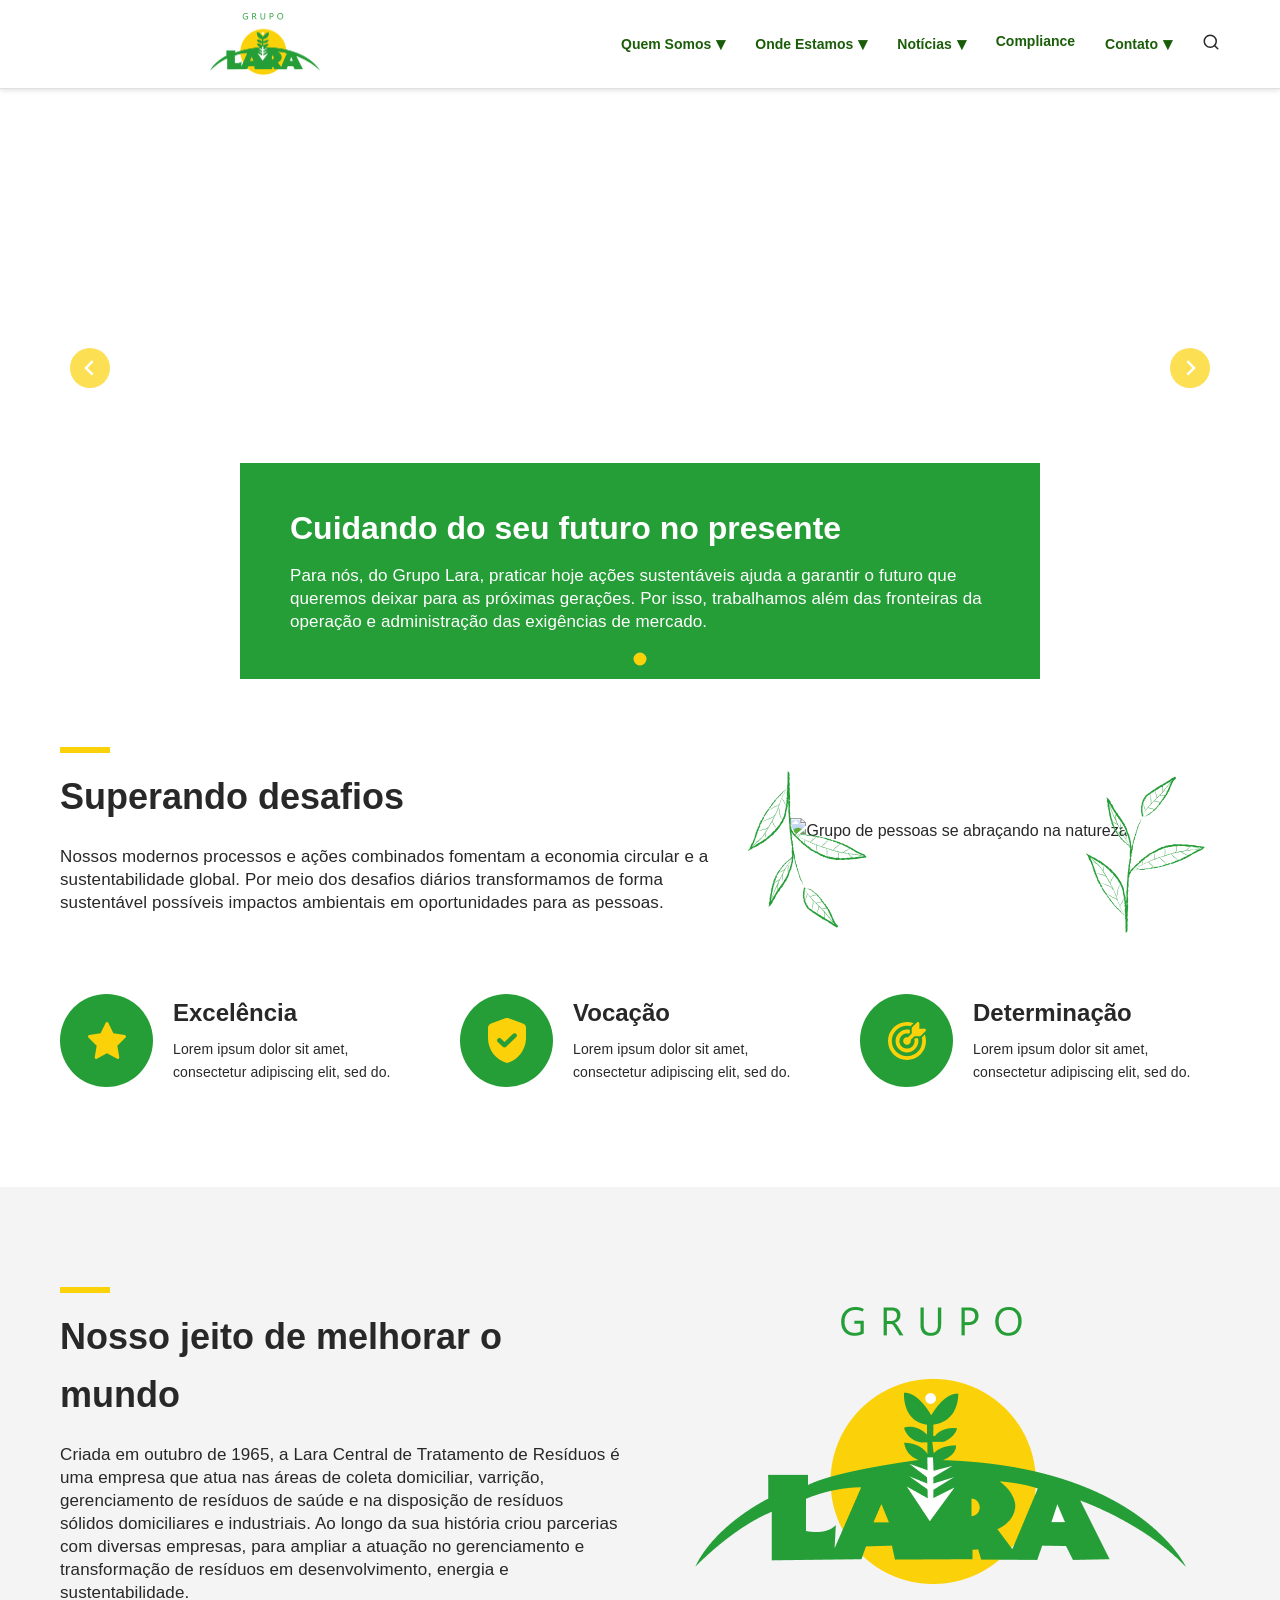
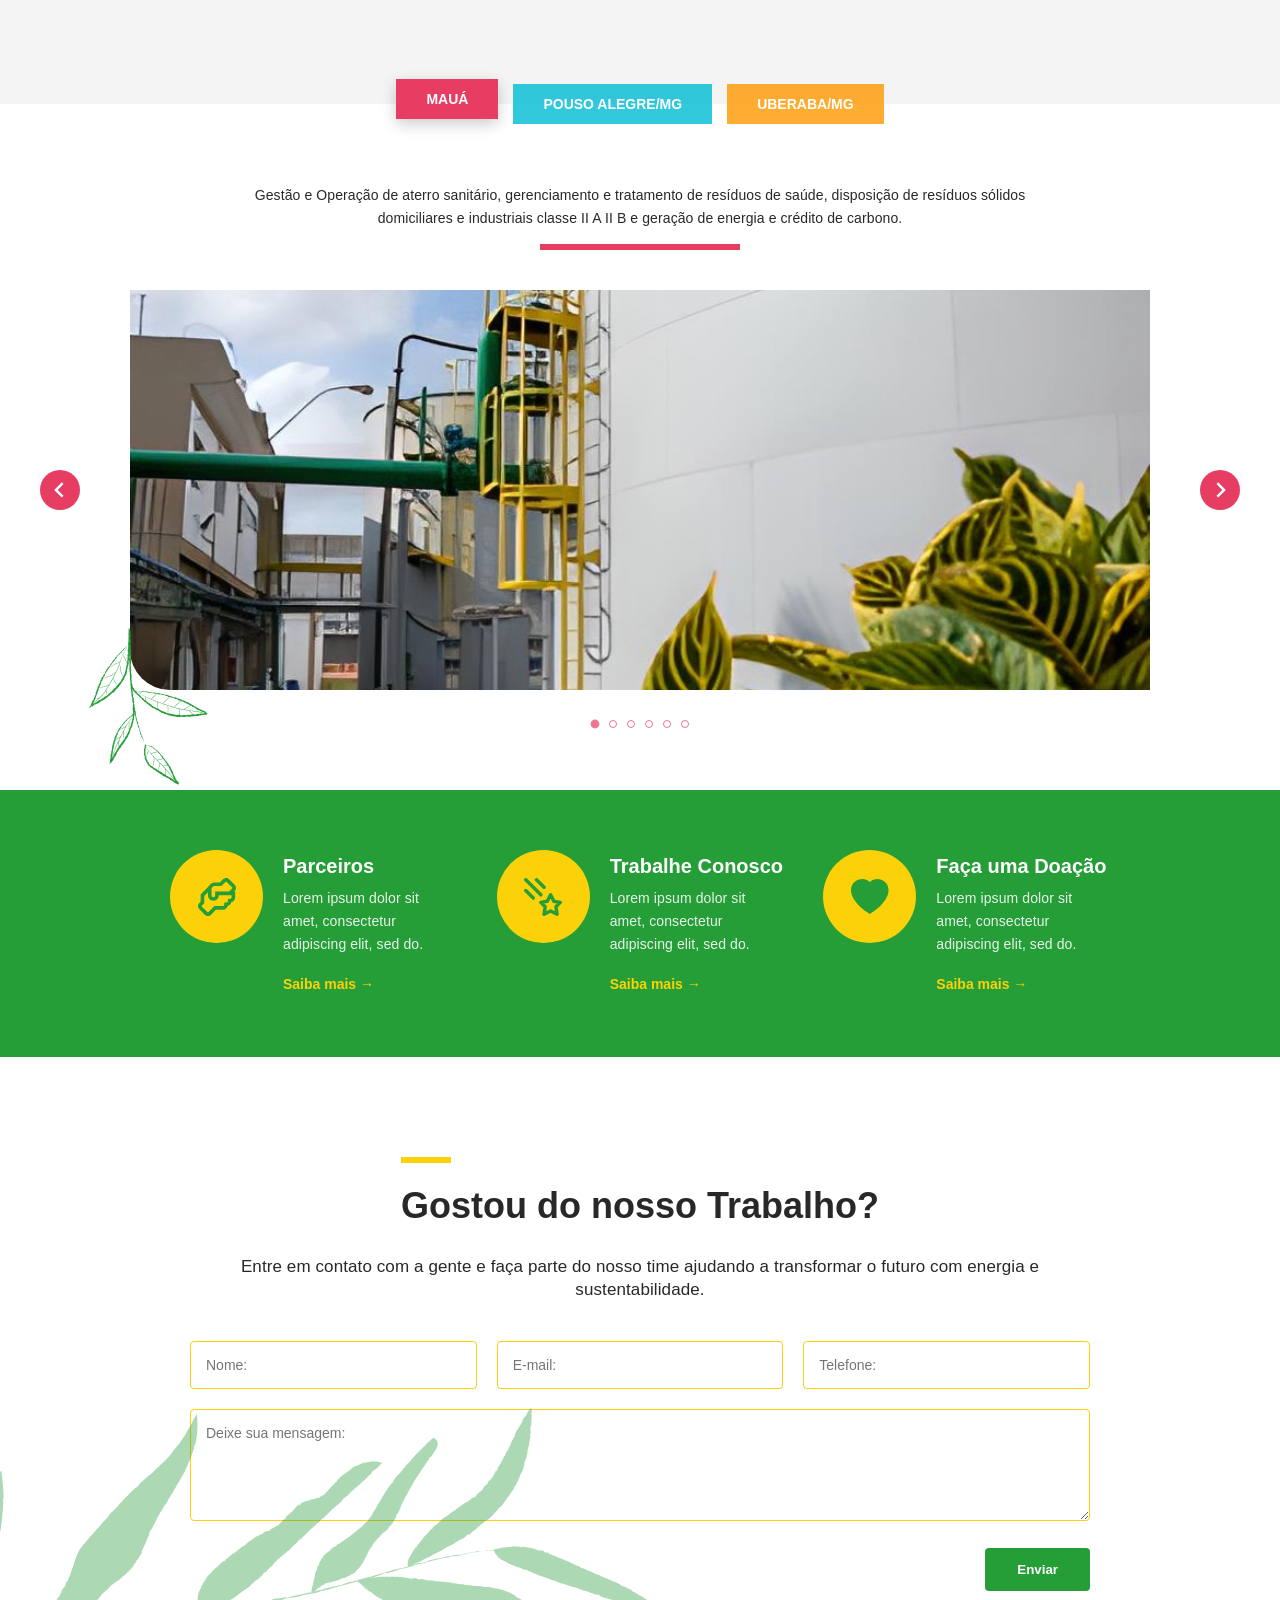
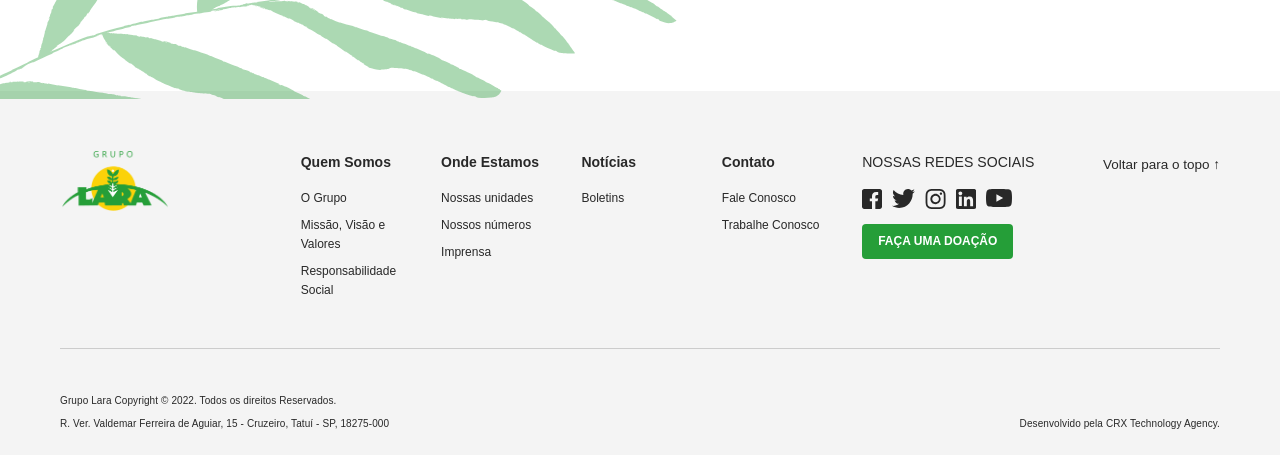
==== index.html @ 9e7e77ca "consertando links relativos" ====
<!DOCTYPE html>
<html lang="pt-BR">

<head>
  <meta charset="UTF-8">
  <meta name="viewport" content="width=device-width, initial-scale=1.0">
  <meta name="description" content="Grupo Lara - Sustentabilidade e energia">
  <title>Grupo Lara | Cuidando do seu futuro no presente</title>
  <link rel="preconnect" href="https://fonts.googleapis.com">
  <link rel="preconnect" href="https://fonts.gstatic.com" crossorigin>
  <link href="https://fonts.googleapis.com/css2?family=Inter:wght@400;600;700;800&display=swap" rel="stylesheet">
  <link rel="stylesheet" href="https://cdn.jsdelivr.net/npm/@splidejs/splide@4.1.4/dist/css/splide.min.css">
  <link rel="stylesheet" href="/assets/css/main.css">
</head>

<body>
  <header class="header">
    <div class="container header__container">
      <a href="#" class="header__logo-link">
        <img src="/assets/img/png/image.png" alt="Logo Grupo Lara" class="header__logo">
      </a>
      <div class="header__actions">
        <nav class="nav">
          <ul class="nav__list">
            <li class="nav__item"><a href="#" class="nav__link">Quem Somos <span class="nav__caret">▾</span></a></li>
            <li class="nav__item"><a href="#" class="nav__link">Onde Estamos <span class="nav__caret">▾</span></a></li>
            <li class="nav__item"><a href="#" class="nav__link">Notícias <span class="nav__caret">▾</span></a></li>
            <li class="nav__item"><a href="#" class="nav__link">Compliance</a></li>
            <li class="nav__item"><a href="#" class="nav__link">Contato <span class="nav__caret">▾</span></a></li>
          </ul>
        </nav>

        <button class="header__search" aria-label="Buscar no site">
          <svg width="18" height="18" viewBox="0 0 24 24" fill="none" stroke="currentColor" stroke-width="2"
            stroke-linecap="round" stroke-linejoin="round">
            <circle cx="11" cy="11" r="8"></circle>
            <line x1="21" y1="21" x2="16.65" y2="16.65"></line>
          </svg>
        </button>

        <button class="header__menu-toggle" aria-label="Abrir menu de navegação" aria-expanded="false"
          aria-controls="main-navigation" id="menu-toggle">
          <div class="hamburger-box">
            <span class="hamburger-line"></span>
            <span class="hamburger-line"></span>
            <span class="hamburger-line"></span>
          </div>
        </button>
      </div>
    </div>
  </header>

  <main>
    <section class="hero" aria-label="Destaques Principais">
      <div class="splide" id="hero-slider">
        <div class="splide__track">
          <ul class="splide__list">
            <li class="splide__slide hero__slide">
              <video fetchpriority="high" loading="eager" class="hero__image" width="1440" height="550" autoplay muted
                loop playsinline <source src="/assets/img/movie/lara-group-movie.mp4" type="video/mp4">
              </video>
              <div class="hero__box">
                <h2 class="hero__title">Cuidando do seu futuro no presente</h2>
                <p class="hero__text">Para nós, do Grupo Lara, praticar hoje ações sustentáveis ajuda a garantir o
                  futuro que queremos deixar para as próximas gerações. Por isso, trabalhamos além das fronteiras da
                  operação e administração das exigências de mercado.</p>
              </div>
            </li>
          </ul>
        </div>
      </div>
    </section>

    <section class="challenges section">
      <div class="container">
        <div class="challenges__top">
          <div class="challenges__info">
            <h2 class="section-title">Superando desafios</h2>
            <p class="section-text">
              Nossos modernos processos e ações combinados fomentam a economia circular e a sustentabilidade global.
              Por meio dos desafios diários transformamos de forma sustentável possíveis impactos ambientais em
              oportunidades para as pessoas.
            </p>
          </div>

          <div class="challenges__image-wrapper">
            <div class="challenges__image">
              <img src="/assets/img/gif/gif_lara_grupo.gif" alt="Grupo de pessoas se abraçando na natureza"
                class="challenges__main-img">
              <img src="/assets/img/svg/sheets.svg" alt="" class="leaf leaf--top-right">
              <img src="/assets/img/svg/sheets.svg" alt="" class="leaf leaf--bottom-left">
            </div>
          </div>
        </div>
        <div class="challenges__grid">
          <article class="feature-card">
            <div class="feature-card__icon">
              <img src="/assets/img/svg/starIcon.svg" alt="Ícone Estrela">
            </div>
            <div class="feature-card__content">
              <h3 class="feature-card__title">Excelência</h3>
              <p class="feature-card__text">Lorem ipsum dolor sit amet, consectetur adipiscing elit, sed do.</p>
            </div>
          </article>

          <article class="feature-card">
            <div class="feature-card__icon">
              <img src="/assets/img/svg/vocation.svg" alt="Ícone Vocação">
            </div>
            <div class="feature-card__content">
              <h3 class="feature-card__title">Vocação</h3>
              <p class="feature-card__text">Lorem ipsum dolor sit amet, consectetur adipiscing elit, sed do.</p>
            </div>
          </article>

          <article class="feature-card">
            <div class="feature-card__icon">
              <img src="/assets/img/svg/determination.svg" alt="Ícone Determinação">
            </div>
            <div class="feature-card__content">
              <h3 class="feature-card__title">Determinação</h3>
              <p class="feature-card__text">Lorem ipsum dolor sit amet, consectetur adipiscing elit, sed do.</p>
            </div>
          </article>

        </div>
      </div>
    </section>

    <section class="about section">
      <div class="about__grid container">
        <div class="about__content">
          <h2 class="section-title">Nosso jeito de melhorar o mundo</h2>
          <p class="section-text">Criada em outubro de 1965, a Lara Central de Tratamento de Resíduos é uma empresa que
            atua nas áreas de coleta domiciliar, varrição, gerenciamento de resíduos de saúde e na disposição de
            resíduos sólidos domiciliares e industriais. Ao longo da sua história criou parcerias com diversas empresas,
            para ampliar a atuação no gerenciamento e transformação de resíduos em desenvolvimento, energia e
            sustentabilidade.</p>
        </div>
        <div class="about__logo">
          <img src="/assets/img/png/grupo_lara.png" alt="Ilustração do Logo Lara">
        </div>
      </div>
    </section>

    <section class="locations">

      <div class="locations__tabs">
        <button class="locations__tab locations__tab--pink active" data-target="maua">MAUÁ</button>
        <button class="locations__tab locations__tab--blue" data-target="pouso">POUSO ALEGRE/MG</button>
        <button class="locations__tab locations__tab--orange" data-target="uberaba">UBERABA/MG</button>
      </div>

      <div class="container">

        <div class="locations__content active" id="maua">
          <p class="locations__desc">Gestão e Operação de aterro sanitário, gerenciamento e tratamento de resíduos de
            saúde, disposição de resíduos sólidos domiciliares e industriais classe II A II B e geração de energia e
            crédito de carbono.</p>

          <div class="splide locations__slider" id="slider-maua">
            <div class="splide__track">
              <ul class="splide__list">
                <li class="splide__slide"><img src="/assets/img/png/fabrica_maua.jpg" alt="Tubulações da usina"></li>
                <li class="splide__slide"><img src="/assets/img/png/fabrica_maua.jpg" alt="Tubulações da usina"></li>
                <li class="splide__slide"><img src="/assets/img/png/fabrica_maua.jpg" alt="Tubulações da usina"></li>
                <li class="splide__slide"><img src="/assets/img/png/fabrica_maua.jpg" alt="Tubulações da usina"></li>
                <li class="splide__slide"><img src="/assets/img/png/fabrica_maua.jpg" alt="Tubulações da usina"></li>
                <li class="splide__slide"><img src="/assets/img/png/fabrica_maua.jpg" alt="Tubulações da usina"></li>

              </ul>

            </div>
          </div>
        </div>

        <div class="locations__content" id="pouso">
          <p class="locations__desc">Texto descritivo sobre as operações e instalações da unidade de Pouso Alegre,
            detalhando os processos sustentáveis.</p>

          <div class="splide locations__slider" id="slider-pouso">
            <div class="splide__track">
              <ul class="splide__list">
                <li class="splide__slide"><img src="/assets/img/png/fabrica_maua.jpg" alt="Usina Pouso Alegre 1"></li>
                <li class="splide__slide"><img src="/assets/img/png/fabrica_maua.jpg" alt="Usina Pouso Alegre 1"></li>
                <li class="splide__slide"><img src="/assets/img/png/fabrica_maua.jpg" alt="Usina Pouso Alegre 1"></li>
                <li class="splide__slide"><img src="/assets/img/png/fabrica_maua.jpg" alt="Usina Pouso Alegre 1"></li>
                <li class="splide__slide"><img src="/assets/img/png/fabrica_maua.jpg" alt="Usina Pouso Alegre 1"></li>
                <li class="splide__slide"><img src="/assets/img/png/fabrica_maua.jpg" alt="Usina Pouso Alegre 1"></li>
              </ul>
            </div>
          </div>
        </div>

        <div class="locations__content" id="uberaba">
          <p class="locations__desc">Texto descritivo sobre a infraestrutura da unidade de Uberaba, focada em inovação e
            tratamento de resíduos.</p>

          <div class="splide locations__slider" id="slider-uberaba">
            <div class="splide__track">
              <ul class="splide__list">
                <li class="splide__slide"><img src="/assets/img/png/fabrica_maua.jpg" alt="Usina Uberaba 1"></li>
                <li class="splide__slide"><img src="/assets/img/png/fabrica_maua.jpg" alt="Usina Uberaba 1"></li>
                <li class="splide__slide"><img src="/assets/img/png/fabrica_maua.jpg" alt="Usina Uberaba 1"></li>
                <li class="splide__slide"><img src="/assets/img/png/fabrica_maua.jpg" alt="Usina Uberaba 1"></li>
                <li class="splide__slide"><img src="/assets/img/png/fabrica_maua.jpg" alt="Usina Uberaba 1"></li>
              </ul>
            </div>
          </div>
        </div>
        <img src="/assets/img/svg/sheets.svg" alt="" class="leaf leaf--locations">

      </div>
    </section>

    <section class="actions">
      <div class="container actions__grid">
        <article class="action-card">
          <div class="action-card__icon feature-card__icon"><img src="/assets/img/svg/partners.svg"></div>
          <div class="action-card__content">
            <h3 class="action-card__title">Parceiros</h3>
            <p class="action-card__text">Lorem ipsum dolor sit amet, consectetur adipiscing elit, sed do.</p>
            <a href="#" class="action-card__link">Saiba mais →</a>
          </div>
        </article>

        <article class="action-card">
          <div class="action-card__icon feature-card__icon"><img src="/assets/img/svg/work-with-us.svg"></div>
          <div class="action-card__content">
            <h3 class="action-card__title">Trabalhe Conosco</h3>
            <p class="action-card__text">Lorem ipsum dolor sit amet, consectetur adipiscing elit, sed do.</p>
            <a href="#" class="action-card__link">Saiba mais →</a>
          </div>
        </article>

        <article class="action-card">
          <div class="action-card__icon feature-card__icon"><img src="/assets/img/svg/heart.svg"></div>
          <div class="action-card__content">
            <h3 class="action-card__title">Faça uma Doação</h3>
            <p class="action-card__text">Lorem ipsum dolor sit amet, consectetur adipiscing elit, sed do.</p>
            <a href="#" class="action-card__link">Saiba mais →</a>
          </div>
        </article>
      </div>
    </section>

    <section class="contact section container">

      <div class="contact__header">

        <h2 class="section-title section-title--center">Gostou do nosso Trabalho?</h2>
        <p class="section-text section-text--center">Entre em contato com a gente e faça parte do nosso time ajudando a
          transformar o futuro com energia e sustentabilidade.</p>
      </div>

      <div class="form__wrapper">
        <img src="/assets/img/svg/big-leaf.svg" alt="folha verde de fundo" class="leaf--form-bg">


        <form action="#" class="form" aria-label="Formulário de contato">
          <div class="form__row">
            <input type="text" class="form__input" placeholder="Nome:" required aria-label="Seu nome">
            <input type="email" class="form__input" placeholder="E-mail:" required aria-label="Seu email">
            <input type="tel" class="form__input" placeholder="Telefone:" aria-label="Seu telefone">
          </div>
          <textarea class="form__textarea" placeholder="Deixe sua mensagem:" rows="5" required
            aria-label="Sua mensagem"></textarea>
          <div class="form__footer">
            <button type="submit" class="button button--primary">Enviar</button>
          </div>
        </form>

      </div>

    </section>
  </main>

  <footer class="footer">
    <div class="container">
      <div class="footer__grid">
        <div class="footer__brand">
          <img src="/assets/img/png/image.png" alt="Logo Lara" class="footer__logo">
        </div>

        <div class="footer__nav">
          <h4 class="footer__title">Quem Somos</h4>
          <ul class="footer__list">
            <li><a href="#">O Grupo</a></li>
            <li><a href="#">Missão, Visão e Valores</a></li>
            <li><a href="#">Responsabilidade Social</a></li>
          </ul>
        </div>

        <div class="footer__nav">
          <h4 class="footer__title">Onde Estamos</h4>
          <ul class="footer__list">
            <li><a href="#">Nossas unidades</a></li>
            <li><a href="#">Nossos números</a></li>
            <li><a href="#">Imprensa</a></li>
          </ul>
        </div>

        <div class="footer__nav">
          <h4 class="footer__title">Notícias</h4>
          <ul class="footer__list">
            <li><a href="#">Boletins</a></li>
          </ul>
        </div>

        <div class="footer__nav">
          <h4 class="footer__title">Contato</h4>
          <ul class="footer__list">
            <li><a href="#">Fale Conosco</a></li>
            <li><a href="#">Trabalhe Conosco</a></li>
          </ul>
        </div>

        <div class="footer__social">
          <h4 class="footer__title footer__title--semi">NOSSAS REDES SOCIAIS</h4>
          <div class="footer__icons">
            <a href="#" aria-label="Facebook"><img src="/assets/img/social-media/facebook.svg" alt="logo facebook"
                srcset=""></img></a>
            <a href="#" aria-label="Twitter"><img src="/assets/img/social-media/twitter.svg" alt="logo twitter"
                srcset=""></img></a>
            <a href="#" aria-label="Instagram"><img src="/assets/img/social-media/instagram.svg" alt="logo instagram"
                srcset=""></img></a>
            <a href="#" aria-label="LinkedIn"><img src="/assets/img/social-media/linkedin.svg" alt="logo linkedin"
                srcset=""></img></a>
            <a href="#" aria-label="YouTube"><img src="/assets/img/social-media/youtube.svg" alt="logo youtube"
                srcset=""></img></a>
          </div>
          <a href="#" class="button button--primary button--small">FAÇA UMA DOAÇÃO</a>
        </div>

        <div class="footer__top">
          <a href="#" class="footer__back-top">Voltar para o topo ↑</a>
        </div>
      </div>

      <div class=" footer__bottom">
        <p>Grupo Lara Copyright © 2022. Todos os direitos Reservados.<br>R. Ver. Valdemar Ferreira de Aguiar, 15 -
          Cruzeiro, Tatuí - SP, 18275-000</p>
        <p>Desenvolvido pela CRX Technology Agency.</p>
      </div>
    </div>
  </footer>

  <script src="https://cdn.jsdelivr.net/npm/@splidejs/splide@4.1.4/dist/js/splide.min.js"></script>
  <script src="/assets/js/main.js"></script>
  <script src="/assets/js/toggle.js"></script>
  <script src="/assets/js/backToTop.js"></script>
</body>

</html>
---- assets/css/main.css ----
@charset "UTF-8";
* {
  margin: 0;
  padding: 0;
  box-sizing: border-box;
}

html {
  font-size: 62.5%;
  scroll-behavior: smooth;
  overflow-x: clip;
}

img {
  max-width: 100%;
  height: auto;
  display: block;
}

a {
  text-decoration: none;
  color: inherit;
}

ul {
  list-style: none;
}

.container {
  width: 100%;
  max-width: 1200px;
  margin: 0 auto;
  padding: 0 2rem;
}

.section {
  /* Usamos padding-top e padding-bottom em vez da abreviação para não zerar as laterais */
  padding-top: 6rem;
  padding-bottom: 6rem;
}
@media (min-width: 992px) {
  .section {
    padding-top: 10rem;
    padding-bottom: 10rem;
  }
}

body {
  font-family: "Segoe UI", Tahoma, Geneva, Verdana, sans-serif;
  font-size: 1.6rem;
  color: #282828;
  background-color: #FFFFFF;
  line-height: 1.6;
}

p {
  font-family: "Segoe UI", Tahoma, Geneva, Verdana, sans-serif;
  font-size: 1.7rem;
  font-weight: 400;
  line-height: 2.3rem;
  letter-spacing: 0.01rem;
  font-style: normal;
  color: #282828;
}

.section-title {
  font-size: 2.8rem;
  font-weight: 800;
  color: #282828;
  margin-bottom: 2rem;
  position: relative;
}
.section-title::before {
  content: "";
  display: block;
  width: 5rem;
  height: 0.6rem;
  background-color: #FBD209;
  margin-bottom: 1.5rem;
}
.section-title--center {
  text-align: center;
}
.section-title--center::before {
  margin: 0 auto 1.5rem;
}
@media (min-width: 992px) {
  .section-title {
    font-size: 3.6rem;
  }
}

.section-text {
  font-family: "Segoe UI", Tahoma, Geneva, Verdana, sans-serif;
  font-size: 1.7rem;
  font-weight: 400;
  line-height: 2.3rem;
  letter-spacing: 0.01rem;
  font-style: normal;
  color: #282828;
}
.section-text--center {
  text-align: center;
  max-width: 80rem;
  margin: 0 auto;
}

.header {
  border-bottom: 1px solid #E0E0E0;
  background-color: #FFFFFF;
  height: 8.9rem;
  width: 100%;
  display: flex;
  align-items: center;
  position: sticky;
  top: 0;
  z-index: 1000;
  box-shadow: 0 2px 4px rgba(0, 0, 0, 0.1);
}
.header__container {
  width: 100%;
  display: flex;
  justify-content: space-between;
  align-items: center;
}
.header__logo {
  width: 11rem;
  height: 6.2rem;
  object-fit: contain;
  margin-left: 15rem;
}
@media (max-width: 996px) {
  .header__logo {
    margin-left: 5rem;
  }
}
.header__actions {
  display: flex;
  align-items: center;
  gap: 3rem;
}
.header__menu-toggle {
  display: block;
  background: none;
  border: none;
  cursor: pointer;
  padding: 0;
}
@media (min-width: 992px) {
  .header__menu-toggle {
    display: none;
  }
}
.header .hamburger-box {
  width: 2.5rem;
  height: 1.8rem;
  display: flex;
  flex-direction: column;
  justify-content: space-between;
}
.header .hamburger-line {
  width: 100%;
  height: 3px;
  background-color: #1A5D09;
  border-radius: 4px;
}
.header .nav {
  display: none;
  position: absolute;
  top: 8.9rem;
  left: 0;
  width: 100%;
  background-color: #FFFFFF;
  padding: 2rem;
  box-shadow: 0 4px 6px rgba(0, 0, 0, 0.1);
}
.header .nav.is-active {
  display: block;
}
@media (min-width: 992px) {
  .header .nav {
    display: block;
    position: static;
    padding: 0;
    box-shadow: none;
    width: auto;
  }
}
.header .nav__list {
  display: flex;
  flex-direction: column;
  gap: 2rem;
}
@media (min-width: 992px) {
  .header .nav__list {
    flex-direction: row;
    gap: 3rem;
  }
}
.header .nav__link {
  font-family: "Segoe UI", Tahoma, Geneva, Verdana, sans-serif;
  font-size: 1.4rem;
  font-weight: 700;
  color: #1A5D09;
  display: flex;
  align-items: center;
  gap: 0.5rem;
}
.header .nav__caret {
  font-size: 1.8rem;
}
.header__search {
  background: transparent;
  border: none;
  cursor: pointer;
  color: #282828;
  display: none;
}
@media (min-width: 992px) {
  .header__search {
    display: block;
  }
}

.button {
  display: inline-block;
  padding: 1.4rem 3.2rem;
  font-weight: 700;
  border: none;
  border-radius: 0.4rem;
  cursor: pointer;
  transition: all 0.3s ease;
}
.button--primary {
  background-color: #259E38;
  color: #FFFFFF;
}
.button--primary:hover {
  background-color: rgb(33.3, 142.2, 50.4);
}
.button--small {
  padding: 0.8rem 1.6rem;
  font-size: 1.2rem;
}

/* ==========================================
   HERO SLIDER 
   ========================================== */
.hero {
  position: relative;
  overflow-x: clip;
  overflow-y: visible;
}

.hero .splide__track {
  overflow: visible;
}

.hero .splide__pagination {
  bottom: -3rem !important;
  padding-bottom: 1rem;
  display: flex !important;
  gap: 1rem;
  z-index: 20;
}
.hero .splide__pagination__page {
  background: transparent !important;
  border: 2px solid #FBD209 !important;
  width: 1rem !important;
  height: 1rem !important;
  opacity: 1 !important;
  transition: all 0.3s ease;
}
.hero .splide__pagination__page.is-active {
  background: #FBD209 !important;
  transform: scale(1.3);
  border-color: #FBD209 !important;
}

.hero .splide__arrow {
  position: absolute;
  top: 50%;
  transform: translateY(-50%);
  z-index: 100;
  background-color: #FBD209;
  width: 4rem;
  height: 4rem;
}
.hero .splide__arrow svg {
  fill: #FFFFFF;
}

.hero .splide__arrow--prev {
  left: 1rem;
}

.hero .splide__arrow--next {
  right: 1rem;
}

.hero__slide {
  position: relative;
}

.hero__image {
  width: 100%;
  object-fit: cover;
}

@media (min-width: 992px) {
  .hero__image {
    height: 55rem;
  }
  .hero .splide__arrow--prev {
    left: 7rem;
  }
  .hero .splide__arrow--next {
    right: 7rem;
  }
}
.hero__box {
  position: absolute;
  left: 50%;
  transform: translateX(-50%);
  bottom: -3rem;
  top: auto;
  width: 80%;
  max-width: 50rem;
  background-color: #259E38;
  padding: 3rem;
  color: #FFFFFF;
  z-index: 10;
  text-align: center;
}

@media (min-width: 992px) {
  .hero__box {
    bottom: auto;
    top: 37.4rem;
    width: 80rem;
    max-width: none;
    min-height: 21.6rem;
    padding: 4rem 5rem;
    text-align: left;
  }
}
.hero__title {
  font-size: 2.2rem;
  margin-bottom: 1rem;
}

@media (min-width: 992px) {
  .hero__title {
    font-size: 3.2rem;
  }
}
.hero__text {
  font-size: 1.4rem;
  color: #FFFFFF;
}

@media (min-width: 992px) {
  .hero__text {
    font-size: 1.7rem;
  }
}
.feature-card {
  display: flex;
  align-items: flex-start;
  gap: 2rem;
}
.feature-card__icon {
  width: 9.3rem;
  height: 9.3rem;
  border-radius: 50%;
  display: flex;
  align-items: center;
  justify-content: center;
  font-size: 2.4rem;
  color: #FFFFFF;
  flex-shrink: 0;
  background-color: #259E38;
}
@media (max-width: 720px) {
  .feature-card__icon {
    width: 6rem;
    height: 6rem;
  }
}
.feature-card__icon img {
  width: 3.8rem;
  height: auto;
  display: block;
}
@media (max-width: 720px) {
  .feature-card__icon img {
    width: 2.8rem;
    height: 2.8rem;
  }
}
.feature-card__title {
  font-size: 2.4rem;
  color: #282828;
  margin-bottom: 0.5rem;
}
.feature-card__text {
  font-size: 1.4rem;
}

.actions {
  background-color: #259E38;
  padding: 6rem 15rem;
}
.actions__grid {
  display: grid;
  grid-template-columns: 1fr;
  gap: 4rem;
}
@media (min-width: 992px) {
  .actions__grid {
    grid-template-columns: repeat(3, 1fr);
  }
}
@media (max-width: 960px) {
  .actions {
    padding: 6rem 0;
  }
}

.action-card {
  display: flex;
  align-items: flex-start;
  gap: 2rem;
  color: #FFFFFF;
}
.action-card__icon {
  width: 9.3rem;
  height: 9.3rem;
  background-color: #FBD209;
  border-radius: 50%;
  display: flex;
  align-items: center;
  justify-content: center;
  font-size: 1rem;
  flex-shrink: 0;
}
@media (max-width: 960px) {
  .action-card__icon {
    width: 6rem;
    height: 6rem;
  }
}
.action-card__title {
  font-size: 2rem;
  margin-bottom: 0.5rem;
}
.action-card__text {
  font-size: 1.4rem;
  margin-bottom: 1.5rem;
  opacity: 0.9;
  color: #FFFFFF;
}
.action-card__link {
  font-size: 1.4rem;
  font-weight: 700;
  padding-bottom: 0.2rem;
  color: #FBD209;
}

.locations {
  background-color: #FFFFFF;
  padding-top: 0;
  padding-bottom: 10rem;
  overflow: visible !important;
  position: relative;
  z-index: 100 !important;
  overflow: visible !important;
}
.locations__content#maua {
  --current-color: #E73D63;
}
.locations__content#pouso {
  --current-color: #00BCD4;
}
.locations__content#uberaba {
  --current-color: #FF9800;
}
.locations__tabs {
  display: flex;
  flex-direction: column;
  align-items: center;
  gap: 1.5rem;
  margin-bottom: 4rem;
  transform: translateY(-2rem);
  z-index: 110 !important;
  position: relative;
}
@media (min-width: 768px) {
  .locations__tabs {
    flex-direction: row;
    justify-content: center;
  }
}
.locations__tab {
  padding: 1.2rem 3rem;
  border: none;
  color: #FFFFFF;
  font-weight: 700;
  font-family: "Segoe UI", Tahoma, Geneva, Verdana, sans-serif;
  font-size: 1.4rem;
  text-transform: uppercase;
  cursor: pointer;
  transition: all 0.3s ease;
  opacity: 0.8;
  width: 100%;
  max-width: 35rem;
}
@media (min-width: 768px) {
  .locations__tab {
    width: auto;
  }
}
.locations__tab.active {
  opacity: 1;
  transform: translateY(-0.5rem);
  box-shadow: 0 0.5rem 1.5rem rgba(0, 0, 0, 0.2);
}
.locations__tab--pink {
  background-color: #E73D63;
}
.locations__tab--blue {
  background-color: #00BCD4;
}
.locations__tab--orange {
  background-color: #FF9800;
}
.locations__content {
  display: none;
  text-align: center;
}
.locations__content.active {
  display: block;
  animation: fadeIn 0.5s ease forwards;
}
.locations__desc {
  max-width: 80rem;
  margin: 0 auto 4rem;
  font-size: 1.4rem;
  position: relative;
  padding-bottom: 2rem;
}
.locations__desc::after {
  content: "";
  position: absolute;
  bottom: 0;
  left: 50%;
  transform: translateX(-50%);
  width: 20rem;
  height: 0.6rem;
  background-color: var(--current-color);
}
.locations__slider-wrapper {
  position: relative !important;
  max-width: 80rem;
  margin: 0 auto;
  overflow: visible !important;
}
.locations__slider {
  padding: 0 7rem;
}
.locations__slider img {
  border-bottom-left-radius: 4rem;
  width: 100%;
  height: 40rem;
  object-fit: cover;
  display: block;
}
.locations__slider .splide__arrow {
  background-color: var(--current-color);
  opacity: 1;
  width: 4rem;
  height: 4rem;
  transition: opacity 0.3s ease;
}
.locations__slider .splide__arrow:hover {
  opacity: 0.8;
}
.locations__slider .splide__arrow svg {
  fill: #FFFFFF;
}
.locations__slider .splide__arrow--prev {
  left: -2rem;
}
.locations__slider .splide__arrow--next {
  right: -2rem;
}
.locations__slider .splide__pagination {
  bottom: -4rem;
}
.locations__slider .splide__pagination__page {
  background-color: transparent;
  border: 1px solid var(--current-color);
  margin: 0 0.5rem;
}
.locations__slider .splide__pagination__page.is-active {
  background-color: var(--current-color);
  transform: scale(1.1);
}
@media (max-width: 900px) {
  .locations__slider {
    padding: 0;
  }
  .locations__slider .splide__arrow--prev {
    left: 1rem;
  }
  .locations__slider .splide__arrow--next {
    right: 1rem;
  }
}
.locations .container {
  position: relative !important;
  overflow: visible !important;
}
.locations .leaf--locations {
  position: absolute !important;
  z-index: 20 !important;
  pointer-events: none;
  width: 200px;
  bottom: -120px !important;
  left: 1rem !important;
}
@media (max-width: 900px) {
  .locations .leaf--locations {
    width: 196px !important;
    left: -6.5rem !important;
    bottom: -12rem !important;
  }
}

@keyframes fadeIn {
  from {
    opacity: 0;
    transform: translateY(1rem);
  }
  to {
    opacity: 1;
    transform: translateY(0);
  }
}
.contact__header {
  display: flex;
  flex-direction: column;
  align-items: center;
  text-align: center;
  margin-bottom: 4rem;
}
.contact .section-title {
  padding-top: 2rem;
}
.contact .section-title::before, .contact .section-title::after {
  position: absolute !important;
  left: 0 !important;
  top: 0 !important;
  right: auto;
  transform: none !important;
  margin: 0 !important;
}

.form {
  max-width: 900px;
  margin: 0 auto;
}
.form__row {
  display: grid;
  grid-template-columns: 1fr;
  gap: 2rem;
  margin-bottom: 2rem;
}
@media (min-width: 992px) {
  .form__row {
    grid-template-columns: repeat(3, 1fr);
  }
}
.form__input, .form__textarea {
  width: 100%;
  padding: 1.5rem;
  border: 1px solid #FBD209;
  border-radius: 0.4rem;
  font-family: inherit;
  font-size: 1.4rem;
}
.form__input:focus, .form__textarea:focus {
  outline: none;
  border-color: #259E38;
}
.form__footer {
  text-align: right;
  margin-top: 2rem;
}

.form__wrapper {
  position: relative !important;
  max-width: 900px;
  margin: 0 auto;
  overflow: visible !important;
}

.leaf--form-bg {
  position: absolute;
  top: 50%;
  left: 50%;
  transform: translate(-95%, -20%);
  width: 74.3rem;
  height: auto;
  opacity: 0.7;
  z-index: 0;
}

.footer {
  background-color: #F4F4F4;
  padding: 6rem 0 2rem;
}
.footer__grid {
  display: grid;
  grid-template-columns: 1fr;
  gap: 4rem;
  margin-bottom: 4rem;
  padding-bottom: 4rem;
  border-bottom: 1px solid #CCCCCC;
}
@media (min-width: 992px) {
  .footer__grid {
    grid-template-columns: 2fr 1fr 1fr 1fr 1fr 2fr 1fr;
  }
}
.footer__logo {
  width: 11rem;
  height: 6rem;
  object-fit: contain;
}
.footer__title {
  font-size: 1.4rem;
  color: #282828;
  font-weight: 700;
  margin-bottom: 1.5rem;
}
.footer__title--semi {
  font-size: 1.41rem;
  font-weight: 500;
}
.footer__list li {
  margin-bottom: 0.8rem;
  font-size: 1.2rem;
  color: #282828;
}
.footer__icons {
  display: flex;
  gap: 1rem;
  margin-bottom: 1.5rem;
}
.footer__bottom {
  display: flex;
  flex-direction: column;
  gap: 2rem;
}
.footer__bottom p {
  font-family: "Segoe UI", Tahoma, Geneva, Verdana, sans-serif;
  font-size: 1.7rem;
  font-weight: 400;
  line-height: 2.3rem;
  letter-spacing: 0.01rem;
  font-style: normal;
  font-size: 1rem;
}
@media (min-width: 992px) {
  .footer__bottom {
    flex-direction: row;
    justify-content: space-between;
    align-items: flex-end;
  }
}
.footer__back-top {
  font-size: 1.35rem;
  color: #282828;
  cursor: pointer;
  background: none;
  border: none;
  padding: 0;
  white-space: nowrap;
}

.challenges {
  overflow-x: clip !important;
  overflow-y: hidden !important;
}
.challenges__top {
  display: flex;
  flex-direction: column;
  gap: 4rem;
  margin-bottom: 10rem;
}
@media (min-width: 992px) {
  .challenges__top {
    flex-direction: row;
    align-items: center;
    justify-content: space-between;
    margin-bottom: 8rem;
  }
}
.challenges__image {
  position: relative;
  display: inline-block;
}
.challenges__image-wrapper {
  position: relative !important;
  width: 100%;
  max-width: 537px;
  align-self: center;
  overflow: visible !important;
  display: block;
}
.challenges__image-wrapper .challenges__main-img {
  width: 100%;
  height: auto;
  display: block;
  border-top-right-radius: 2.9rem;
  border-bottom-left-radius: 2.9rem;
  position: relative;
  z-index: 2;
}
.challenges__grid {
  display: grid;
  grid-template-columns: 1fr;
  gap: 3rem;
}
@media (min-width: 992px) {
  .challenges__grid {
    grid-template-columns: repeat(3, 1fr);
    gap: 4rem;
  }
}

.leaf {
  position: absolute !important;
  z-index: 3 !important;
  pointer-events: none;
  width: 180px !important;
  height: auto;
}
.leaf--top-right {
  top: -140px;
  right: 0;
  transform: scaleX(-1) rotate(180deg) translate(55%, -40%) !important;
}
.leaf--bottom-left {
  bottom: -110px !important;
  left: 0;
  transform: translate(-45%);
}

.about {
  background-color: #F4F4F4;
  position: relative;
  z-index: 1;
}
.about__grid {
  display: flex;
  flex-direction: column;
  gap: 4rem;
  align-items: center;
}
@media (min-width: 992px) {
  .about__grid {
    flex-direction: row;
  }
}
.about__content {
  flex: 1;
}
.about__logo {
  flex: 1;
  display: flex;
  justify-content: center;
}

/*# sourceMappingURL=main.css.map */
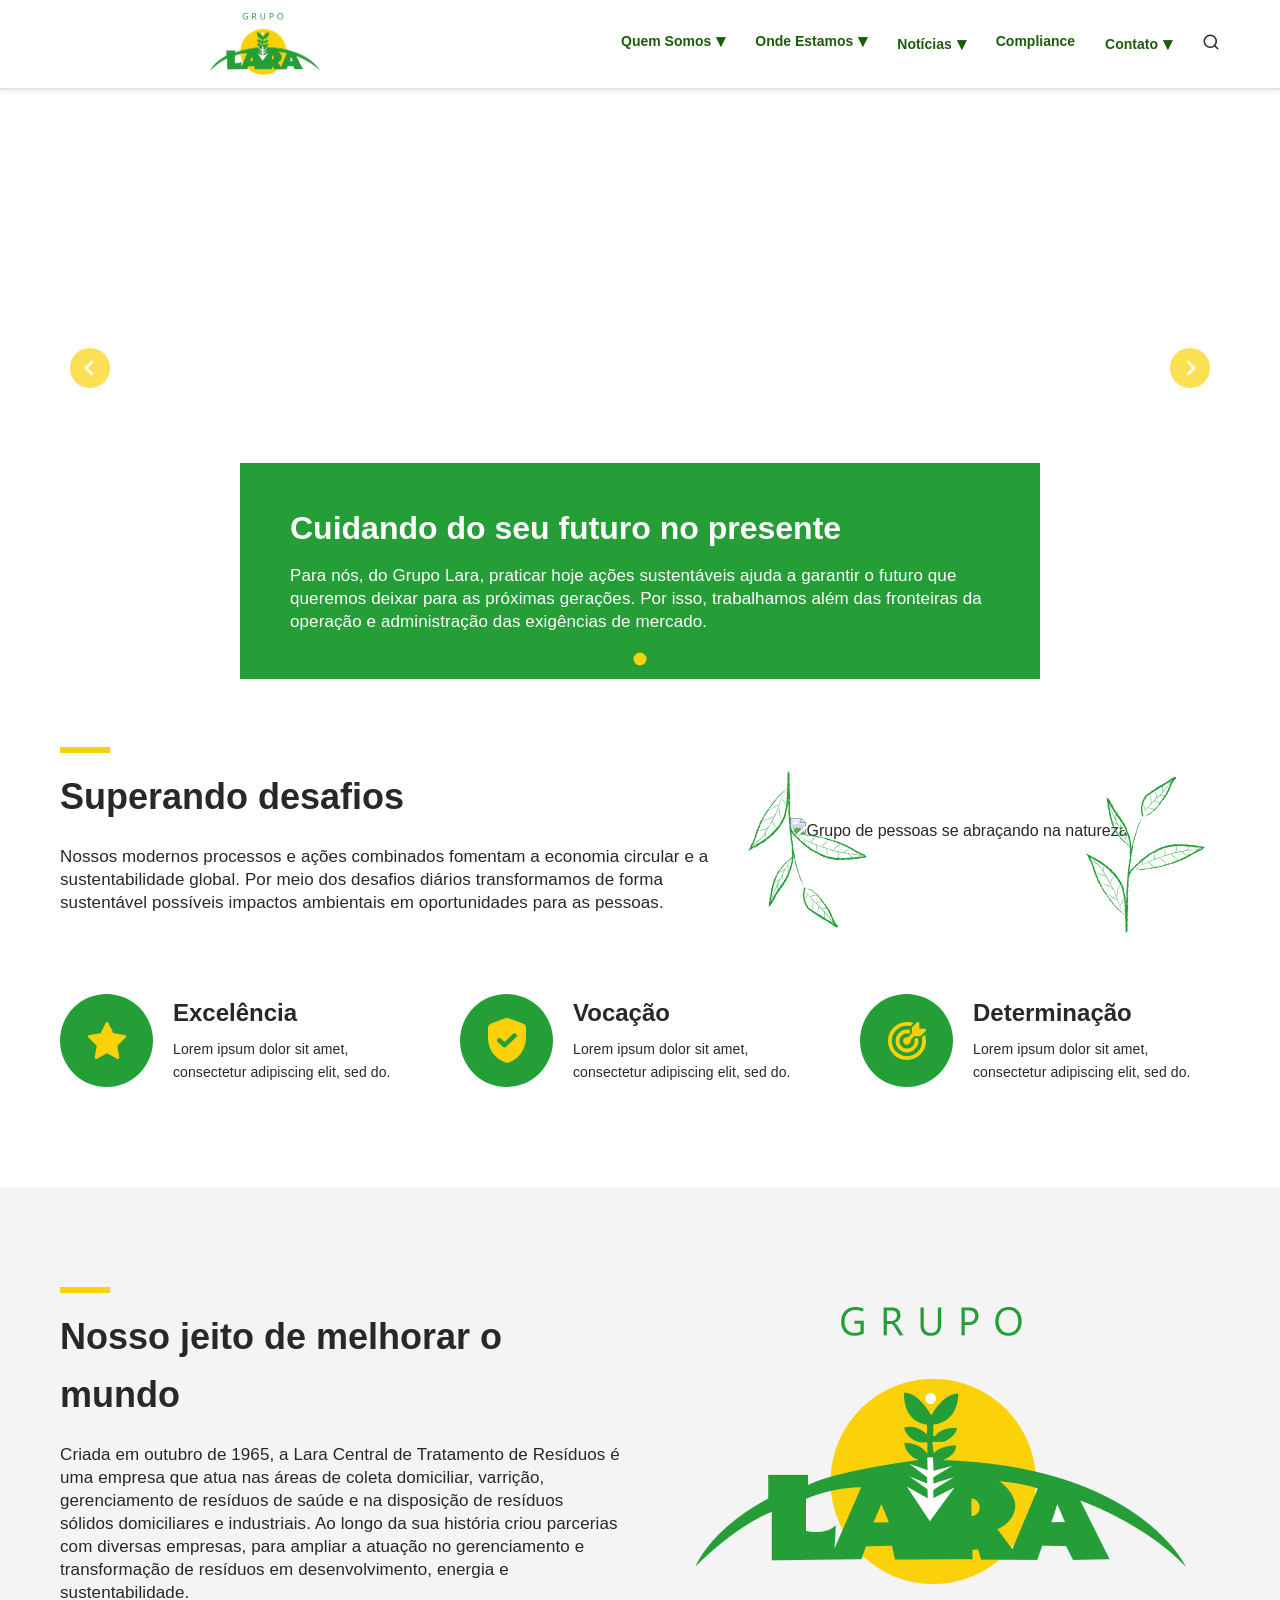
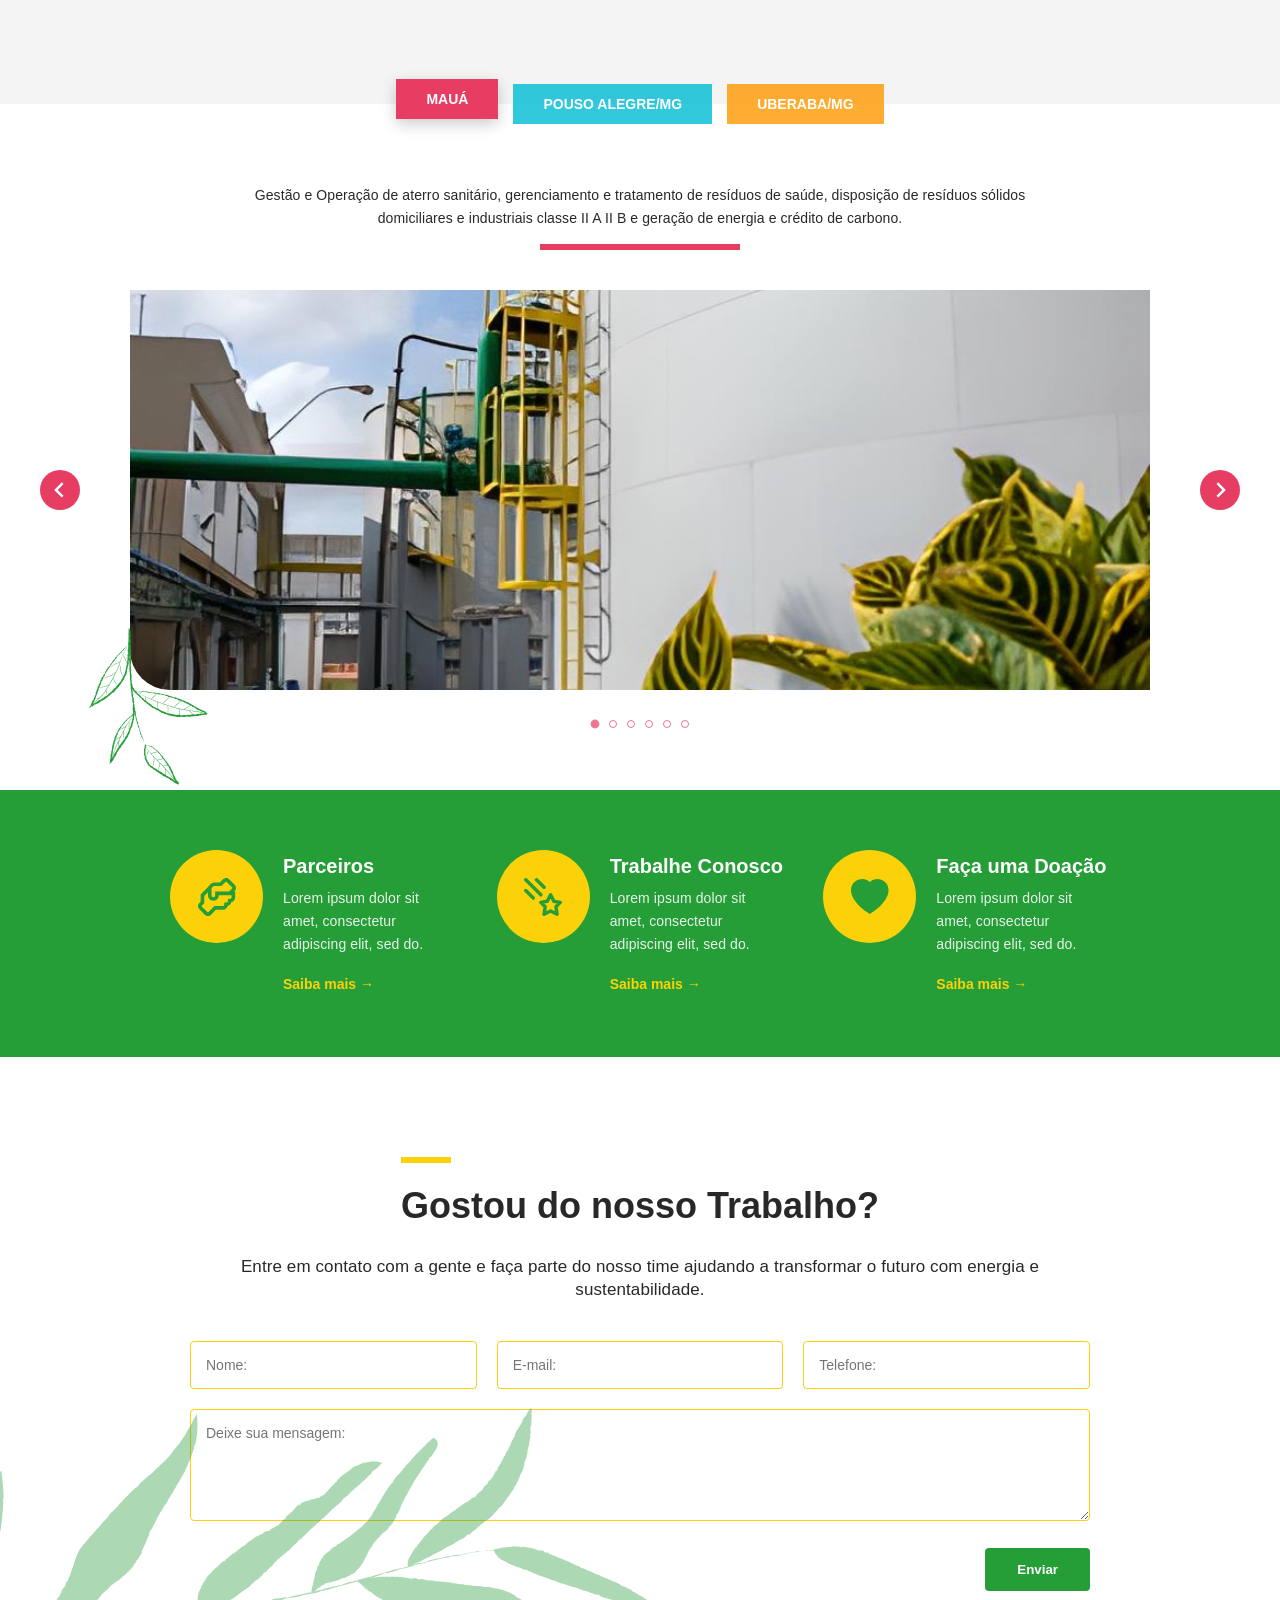
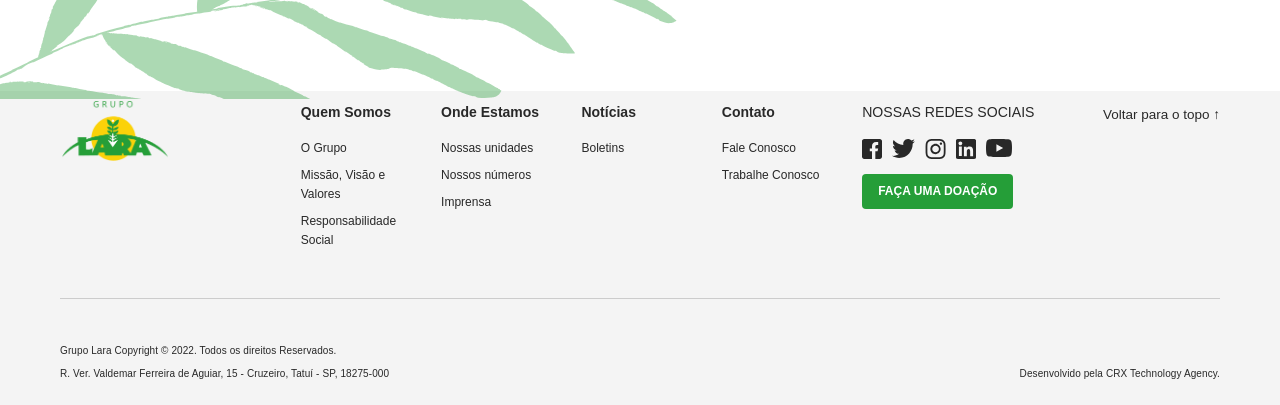
==== commit d275ab91: "atualiza projeto frontend component challenge" ====
--- a/index.html
+++ b/index.html
@@ -10,20 +10,41 @@
   <link rel="preconnect" href="https://fonts.gstatic.com" crossorigin>
   <link href="https://fonts.googleapis.com/css2?family=Inter:wght@400;600;700;800&display=swap" rel="stylesheet">
   <link rel="stylesheet" href="https://cdn.jsdelivr.net/npm/@splidejs/splide@4.1.4/dist/css/splide.min.css">
-  <link rel="stylesheet" href="/assets/css/main.css">
+  <link rel="stylesheet" href="assets/css/main.css">
+  <link rel="icon" type="image/x-icon" href="assets/img/svg/">
 </head>
 
 <body>
   <header class="header">
     <div class="container header__container">
       <a href="#" class="header__logo-link">
-        <img src="/assets/img/png/image.png" alt="Logo Grupo Lara" class="header__logo">
+        <img src="assets/img/png/image.png" alt="Logo Grupo Lara" class="header__logo">
       </a>
       <div class="header__actions">
         <nav class="nav">
           <ul class="nav__list">
-            <li class="nav__item"><a href="#" class="nav__link">Quem Somos <span class="nav__caret">▾</span></a></li>
-            <li class="nav__item"><a href="#" class="nav__link">Onde Estamos <span class="nav__caret">▾</span></a></li>
+            <li class="nav__item nav__item--has-submenu">
+              <button class="nav__link nav__toggle">
+                Quem Somos <span class="nav__caret">▾</span>
+              </button>
+
+              <ul class="nav__submenu">
+                <li><a href="#" class="nav__sublink">O Grupo</a></li>
+                <li><a href="#" class="nav__sublink">Missão, Visão e Valores</a></li>
+              </ul>
+            </li>
+            <li class="nav__item nav__item--has-submenu">
+              <button class="nav__link nav__toggle">
+                Onde Estamos <span class="nav__caret">▾</span>
+              </button>
+
+              <ul class="nav__submenu">
+                <li><a href="#" class="nav__sublink">Mauá</a></li>
+                <li><a href="#" class="nav__sublink">Pouso Alegre</a></li>
+                  <li><a href="#" class="nav__sublink">Uberaba</a></li>
+              </ul>
+            </li>
+
             <li class="nav__item"><a href="#" class="nav__link">Notícias <span class="nav__caret">▾</span></a></li>
             <li class="nav__item"><a href="#" class="nav__link">Compliance</a></li>
             <li class="nav__item"><a href="#" class="nav__link">Contato <span class="nav__caret">▾</span></a></li>
@@ -57,7 +78,7 @@
           <ul class="splide__list">
             <li class="splide__slide hero__slide">
               <video fetchpriority="high" loading="eager" class="hero__image" width="1440" height="550" autoplay muted
-                loop playsinline <source src="/assets/img/movie/lara-group-movie.mp4" type="video/mp4">
+                loop playsinline <source src="assets/img/movie/lara-group-movie.mp4" type="video/mp4">
               </video>
               <div class="hero__box">
                 <h2 class="hero__title">Cuidando do seu futuro no presente</h2>
@@ -85,17 +106,17 @@
 
           <div class="challenges__image-wrapper">
             <div class="challenges__image">
-              <img src="/assets/img/gif/gif_lara_grupo.gif" alt="Grupo de pessoas se abraçando na natureza"
+              <img src="assets/img/gif/gif_lara_grupo.gif" alt="Grupo de pessoas se abraçando na natureza"
                 class="challenges__main-img">
-              <img src="/assets/img/svg/sheets.svg" alt="" class="leaf leaf--top-right">
-              <img src="/assets/img/svg/sheets.svg" alt="" class="leaf leaf--bottom-left">
+              <img src="assets/img/svg/sheets.svg" alt="" class="leaf leaf--top-right">
+              <img src="assets/img/svg/sheets.svg" alt="" class="leaf leaf--bottom-left">
             </div>
           </div>
         </div>
         <div class="challenges__grid">
           <article class="feature-card">
             <div class="feature-card__icon">
-              <img src="/assets/img/svg/starIcon.svg" alt="Ícone Estrela">
+              <img src="assets/img/svg/starIcon.svg" alt="Ícone Estrela">
             </div>
             <div class="feature-card__content">
               <h3 class="feature-card__title">Excelência</h3>
@@ -105,7 +126,7 @@
 
           <article class="feature-card">
             <div class="feature-card__icon">
-              <img src="/assets/img/svg/vocation.svg" alt="Ícone Vocação">
+              <img src="assets/img/svg/vocation.svg" alt="Ícone Vocação">
             </div>
             <div class="feature-card__content">
               <h3 class="feature-card__title">Vocação</h3>
@@ -115,7 +136,7 @@
 
           <article class="feature-card">
             <div class="feature-card__icon">
-              <img src="/assets/img/svg/determination.svg" alt="Ícone Determinação">
+              <img src="assets/img/svg/determination.svg" alt="Ícone Determinação">
             </div>
             <div class="feature-card__content">
               <h3 class="feature-card__title">Determinação</h3>
@@ -138,7 +159,7 @@
             sustentabilidade.</p>
         </div>
         <div class="about__logo">
-          <img src="/assets/img/png/grupo_lara.png" alt="Ilustração do Logo Lara">
+          <img src="assets/img/png/grupo_lara.png" alt="Ilustração do Logo Lara">
         </div>
       </div>
     </section>
@@ -146,7 +167,7 @@
     <section class="locations">
 
       <div class="locations__tabs">
-        <button class="locations__tab locations__tab--pink active" data-target="maua">MAUÁ</button>
+        <button class="locations__tab locations__tab--pink active" data-target="maua" id="btn-maua">MAUÁ</button>
         <button class="locations__tab locations__tab--blue" data-target="pouso">POUSO ALEGRE/MG</button>
         <button class="locations__tab locations__tab--orange" data-target="uberaba">UBERABA/MG</button>
       </div>
@@ -161,12 +182,12 @@
           <div class="splide locations__slider" id="slider-maua">
             <div class="splide__track">
               <ul class="splide__list">
-                <li class="splide__slide"><img src="/assets/img/png/fabrica_maua.jpg" alt="Tubulações da usina"></li>
-                <li class="splide__slide"><img src="/assets/img/png/fabrica_maua.jpg" alt="Tubulações da usina"></li>
-                <li class="splide__slide"><img src="/assets/img/png/fabrica_maua.jpg" alt="Tubulações da usina"></li>
-                <li class="splide__slide"><img src="/assets/img/png/fabrica_maua.jpg" alt="Tubulações da usina"></li>
-                <li class="splide__slide"><img src="/assets/img/png/fabrica_maua.jpg" alt="Tubulações da usina"></li>
-                <li class="splide__slide"><img src="/assets/img/png/fabrica_maua.jpg" alt="Tubulações da usina"></li>
+                <li class="splide__slide"><img src="assets/img/png/fabrica_maua.jpg" alt="Tubulações da usina"></li>
+                <li class="splide__slide"><img src="assets/img/png/fabrica_maua.jpg" alt="Tubulações da usina"></li>
+                <li class="splide__slide"><img src="assets/img/png/fabrica_maua.jpg" alt="Tubulações da usina"></li>
+                <li class="splide__slide"><img src="assets/img/png/fabrica_maua.jpg" alt="Tubulações da usina"></li>
+                <li class="splide__slide"><img src="assets/img/png/fabrica_maua.jpg" alt="Tubulações da usina"></li>
+                <li class="splide__slide"><img src="assets/img/png/fabrica_maua.jpg" alt="Tubulações da usina"></li>
 
               </ul>
 
@@ -181,12 +202,12 @@
           <div class="splide locations__slider" id="slider-pouso">
             <div class="splide__track">
               <ul class="splide__list">
-                <li class="splide__slide"><img src="/assets/img/png/fabrica_maua.jpg" alt="Usina Pouso Alegre 1"></li>
-                <li class="splide__slide"><img src="/assets/img/png/fabrica_maua.jpg" alt="Usina Pouso Alegre 1"></li>
-                <li class="splide__slide"><img src="/assets/img/png/fabrica_maua.jpg" alt="Usina Pouso Alegre 1"></li>
-                <li class="splide__slide"><img src="/assets/img/png/fabrica_maua.jpg" alt="Usina Pouso Alegre 1"></li>
-                <li class="splide__slide"><img src="/assets/img/png/fabrica_maua.jpg" alt="Usina Pouso Alegre 1"></li>
-                <li class="splide__slide"><img src="/assets/img/png/fabrica_maua.jpg" alt="Usina Pouso Alegre 1"></li>
+                <li class="splide__slide"><img src="assets/img/png/fabrica_maua.jpg" alt="Usina Pouso Alegre 1"></li>
+                <li class="splide__slide"><img src="assets/img/png/fabrica_maua.jpg" alt="Usina Pouso Alegre 1"></li>
+                <li class="splide__slide"><img src="assets/img/png/fabrica_maua.jpg" alt="Usina Pouso Alegre 1"></li>
+                <li class="splide__slide"><img src="assets/img/png/fabrica_maua.jpg" alt="Usina Pouso Alegre 1"></li>
+                <li class="splide__slide"><img src="assets/img/png/fabrica_maua.jpg" alt="Usina Pouso Alegre 1"></li>
+                <li class="splide__slide"><img src="assets/img/png/fabrica_maua.jpg" alt="Usina Pouso Alegre 1"></li>
               </ul>
             </div>
           </div>
@@ -199,16 +220,16 @@
           <div class="splide locations__slider" id="slider-uberaba">
             <div class="splide__track">
               <ul class="splide__list">
-                <li class="splide__slide"><img src="/assets/img/png/fabrica_maua.jpg" alt="Usina Uberaba 1"></li>
-                <li class="splide__slide"><img src="/assets/img/png/fabrica_maua.jpg" alt="Usina Uberaba 1"></li>
-                <li class="splide__slide"><img src="/assets/img/png/fabrica_maua.jpg" alt="Usina Uberaba 1"></li>
-                <li class="splide__slide"><img src="/assets/img/png/fabrica_maua.jpg" alt="Usina Uberaba 1"></li>
-                <li class="splide__slide"><img src="/assets/img/png/fabrica_maua.jpg" alt="Usina Uberaba 1"></li>
-              </ul>
-            </div>
-          </div>
-        </div>
-        <img src="/assets/img/svg/sheets.svg" alt="" class="leaf leaf--locations">
+                <li class="splide__slide"><img src="assets/img/png/fabrica_maua.jpg" alt="Usina Uberaba 1"></li>
+                <li class="splide__slide"><img src="assets/img/png/fabrica_maua.jpg" alt="Usina Uberaba 1"></li>
+                <li class="splide__slide"><img src="assets/img/png/fabrica_maua.jpg" alt="Usina Uberaba 1"></li>
+                <li class="splide__slide"><img src="assets/img/png/fabrica_maua.jpg" alt="Usina Uberaba 1"></li>
+                <li class="splide__slide"><img src="assets/img/png/fabrica_maua.jpg" alt="Usina Uberaba 1"></li>
+              </ul>
+            </div>
+          </div>
+        </div>
+        <img src="assets/img/svg/sheets.svg" alt="" class="leaf leaf--locations">
 
       </div>
     </section>
@@ -216,7 +237,7 @@
     <section class="actions">
       <div class="container actions__grid">
         <article class="action-card">
-          <div class="action-card__icon feature-card__icon"><img src="/assets/img/svg/partners.svg"></div>
+          <div class="action-card__icon feature-card__icon"><img src="assets/img/svg/partners.svg"></div>
           <div class="action-card__content">
             <h3 class="action-card__title">Parceiros</h3>
             <p class="action-card__text">Lorem ipsum dolor sit amet, consectetur adipiscing elit, sed do.</p>
@@ -225,7 +246,7 @@
         </article>
 
         <article class="action-card">
-          <div class="action-card__icon feature-card__icon"><img src="/assets/img/svg/work-with-us.svg"></div>
+          <div class="action-card__icon feature-card__icon"><img src="assets/img/svg/work-with-us.svg"></div>
           <div class="action-card__content">
             <h3 class="action-card__title">Trabalhe Conosco</h3>
             <p class="action-card__text">Lorem ipsum dolor sit amet, consectetur adipiscing elit, sed do.</p>
@@ -234,7 +255,7 @@
         </article>
 
         <article class="action-card">
-          <div class="action-card__icon feature-card__icon"><img src="/assets/img/svg/heart.svg"></div>
+          <div class="action-card__icon feature-card__icon"><img src="assets/img/svg/heart.svg"></div>
           <div class="action-card__content">
             <h3 class="action-card__title">Faça uma Doação</h3>
             <p class="action-card__text">Lorem ipsum dolor sit amet, consectetur adipiscing elit, sed do.</p>
@@ -254,7 +275,7 @@
       </div>
 
       <div class="form__wrapper">
-        <img src="/assets/img/svg/big-leaf.svg" alt="folha verde de fundo" class="leaf--form-bg">
+        <img src="assets/img/svg/big-leaf.svg" alt="folha verde de fundo" class="leaf--form-bg">
 
 
         <form action="#" class="form" aria-label="Formulário de contato">
@@ -279,7 +300,7 @@
     <div class="container">
       <div class="footer__grid">
         <div class="footer__brand">
-          <img src="/assets/img/png/image.png" alt="Logo Lara" class="footer__logo">
+          <img src="assets/img/png/image.png" alt="Logo Lara" class="footer__logo">
         </div>
 
         <div class="footer__nav">
@@ -318,15 +339,15 @@
         <div class="footer__social">
           <h4 class="footer__title footer__title--semi">NOSSAS REDES SOCIAIS</h4>
           <div class="footer__icons">
-            <a href="#" aria-label="Facebook"><img src="/assets/img/social-media/facebook.svg" alt="logo facebook"
-                srcset=""></img></a>
-            <a href="#" aria-label="Twitter"><img src="/assets/img/social-media/twitter.svg" alt="logo twitter"
-                srcset=""></img></a>
-            <a href="#" aria-label="Instagram"><img src="/assets/img/social-media/instagram.svg" alt="logo instagram"
-                srcset=""></img></a>
-            <a href="#" aria-label="LinkedIn"><img src="/assets/img/social-media/linkedin.svg" alt="logo linkedin"
-                srcset=""></img></a>
-            <a href="#" aria-label="YouTube"><img src="/assets/img/social-media/youtube.svg" alt="logo youtube"
+            <a href="#" aria-label="Facebook"><img src="assets/img/social-media/facebook.svg" alt="logo facebook"
+                srcset=""></img></a>
+            <a href="#" aria-label="Twitter"><img src="assets/img/social-media/twitter.svg" alt="logo twitter"
+                srcset=""></img></a>
+            <a href="#" aria-label="Instagram"><img src="assets/img/social-media/instagram.svg" alt="logo instagram"
+                srcset=""></img></a>
+            <a href="#" aria-label="LinkedIn"><img src="assets/img/social-media/linkedin.svg" alt="logo linkedin"
+                srcset=""></img></a>
+            <a href="#" aria-label="YouTube"><img src="assets/img/social-media/youtube.svg" alt="logo youtube"
                 srcset=""></img></a>
           </div>
           <a href="#" class="button button--primary button--small">FAÇA UMA DOAÇÃO</a>
@@ -346,9 +367,11 @@
   </footer>
 
   <script src="https://cdn.jsdelivr.net/npm/@splidejs/splide@4.1.4/dist/js/splide.min.js"></script>
-  <script src="/assets/js/main.js"></script>
-  <script src="/assets/js/toggle.js"></script>
-  <script src="/assets/js/backToTop.js"></script>
+  <script src="assets/js/main.js"></script>
+  <script src="assets/js/toggle.js"></script>
+  <script src="assets/js/backToTop.js"></script>
+  <script src="assets/js/goToBottom.js"></script>
+
 </body>
 
 </html>
--- a/assets/css/main.css
+++ b/assets/css/main.css
@@ -131,7 +131,7 @@
 }
 @media (max-width: 996px) {
   .header__logo {
-    margin-left: 5rem;
+    margin-left: 1rem;
   }
 }
 .header__actions {
@@ -197,6 +197,15 @@
     gap: 3rem;
   }
 }
+.header .nav {
+  /* ===== ITEM ===== */
+}
+.header .nav__item {
+  position: relative;
+}
+.header .nav {
+  /* ===== LINK ===== */
+}
 .header .nav__link {
   font-family: "Segoe UI", Tahoma, Geneva, Verdana, sans-serif;
   font-size: 1.4rem;
@@ -205,9 +214,84 @@
   display: flex;
   align-items: center;
   gap: 0.5rem;
+  background: none;
+  border: none;
+  cursor: pointer;
+}
+.header .nav {
+  /* ===== CARET ===== */
 }
 .header .nav__caret {
   font-size: 1.8rem;
+  transition: transform 0.3s ease;
+}
+.header .nav {
+  /* ===== SUBMENU ===== */
+}
+.header .nav__submenu {
+  display: block;
+  position: absolute;
+  top: 120%;
+  left: 0;
+  min-width: 22rem;
+  background: #FFFFFF;
+  border-radius: 0.8rem;
+  box-shadow: 0 10px 25px rgba(0, 0, 0, 0.1);
+  padding: 1rem 0;
+  opacity: 0;
+  visibility: hidden;
+  transform: translateY(10px);
+  transition: all 0.25s ease;
+  z-index: 1000;
+}
+.header .nav__submenu li {
+  list-style: none;
+}
+@media (min-width: 992px) {
+  .header .nav__submenu {
+    position: absolute;
+  }
+}
+.header .nav__submenu {
+  /* MOBILE: vira bloco normal */
+}
+@media (max-width: 996px) {
+  .header .nav__submenu {
+    position: static;
+    opacity: 1;
+    visibility: visible;
+    transform: none;
+    box-shadow: none;
+    padding: 0;
+    margin-top: 1rem;
+    display: none;
+  }
+}
+.header .nav__sublink {
+  display: block;
+  padding: 1rem 1.5rem;
+  font-size: 1.3rem;
+  color: #1A5D09;
+  transition: background 0.2s;
+}
+.header .nav__sublink:hover {
+  background: #f2f2f2;
+}
+.header .nav {
+  /* ===== ESTADO ABERTO ===== */
+}
+.header .nav__item--open .nav__submenu {
+  opacity: 1;
+  visibility: visible;
+  transform: translateY(0);
+}
+@media (max-width: 996px) {
+  .header .nav__item--open .nav__submenu {
+    display: block;
+  }
+}
+.header .nav__item--open .nav__caret {
+  transform: rotate(180deg);
 }
 .header__search {
   background: transparent;
@@ -718,7 +802,7 @@
 
 .footer {
   background-color: #F4F4F4;
-  padding: 6rem 0 2rem;
+  padding: 1rem 0 2rem;
 }
 .footer__grid {
   display: grid;
